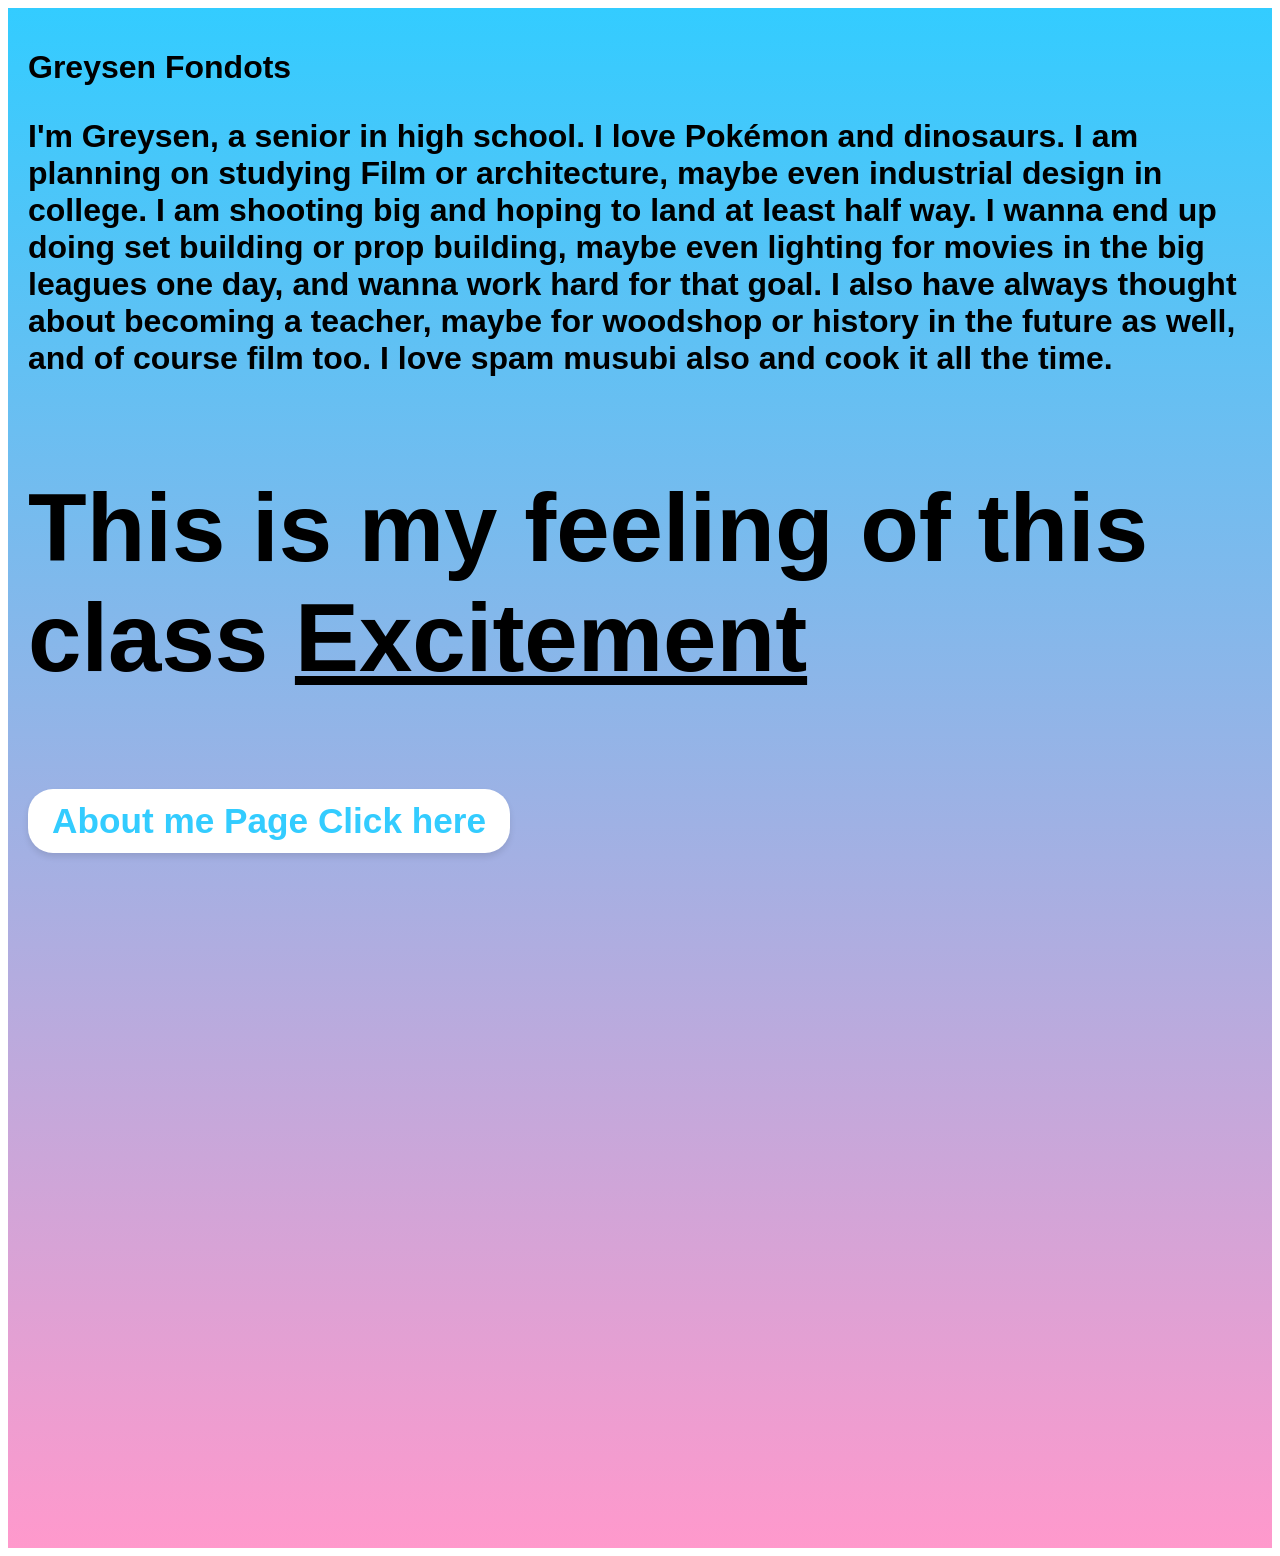
==== index.html @ 89651d62 "Add files via upload" ====
<html>
<head> 
<title>Greysens amazing web</title>
<style>
div {
    height: 1500px;
    background: linear-gradient(to bottom, #33ccff 0%, #ff99cc 100%);
    padding: 20px; /* Adds a clean breathing room around your text */
    font-family: sans-serif; /* Makes the text look clean and modern */
}

/* This turns your link into a beautiful, rounded button */
.my-button {
    background-color: white;       /* White button stands out great on the gradient */
    color: #33ccff;                /* Text color matches the top of your gradient */
    padding: 12px 24px;            /* Gives the button a good size */
    text-decoration: none;         /* Removes the underline */
    display: inline-block;         /* Makes it behave like a real button box */
    border-radius: 25px;           /* Makes the button perfectly rounded */
    font-weight: bold;             /* Makes the text pop */
    font-size: 110%;               /* Makes the text slightly larger */
    box-shadow: 0 4px 6px rgba(0,0,0,0.1); /* Adds a soft 3D shadow underneath */
    transition: 0.2s;              /* Smooth animation when hovered */
}

/* This makes the button lift up slightly when you hover over it */
.my-button:hover {
    transform: translateY(-2px);
    box-shadow: 0 6px 12px rgba(0,0,0,0.15);
    background-color: #f0f0f0;
}
</style>
</head>
<body>
<div>
<h1> Greysen Fondots<h1>
<p>I'm Greysen, a senior in high school. I love Pokémon and dinosaurs. I am planning on studying Film or architecture, maybe even industrial design in college. I am shooting big and hoping to land at least half way. I wanna end up doing set building or prop building, maybe even lighting for movies in the big leagues one day, and wanna work hard for that goal. I also have always thought about becoming a teacher, maybe for woodshop or history in the future as well, and of course film too. I love spam musubi also and cook it all the time.</p>

<p style="font-size:300%;">This is my feeling of this class <u><b>Excitement</b></u></p>

<!-- Change 'aboutme.html' to the exact name of your second file! -->
<a href="about Me.html" class="my-button">About me Page Click here</a>
</div>
</body>
</html>
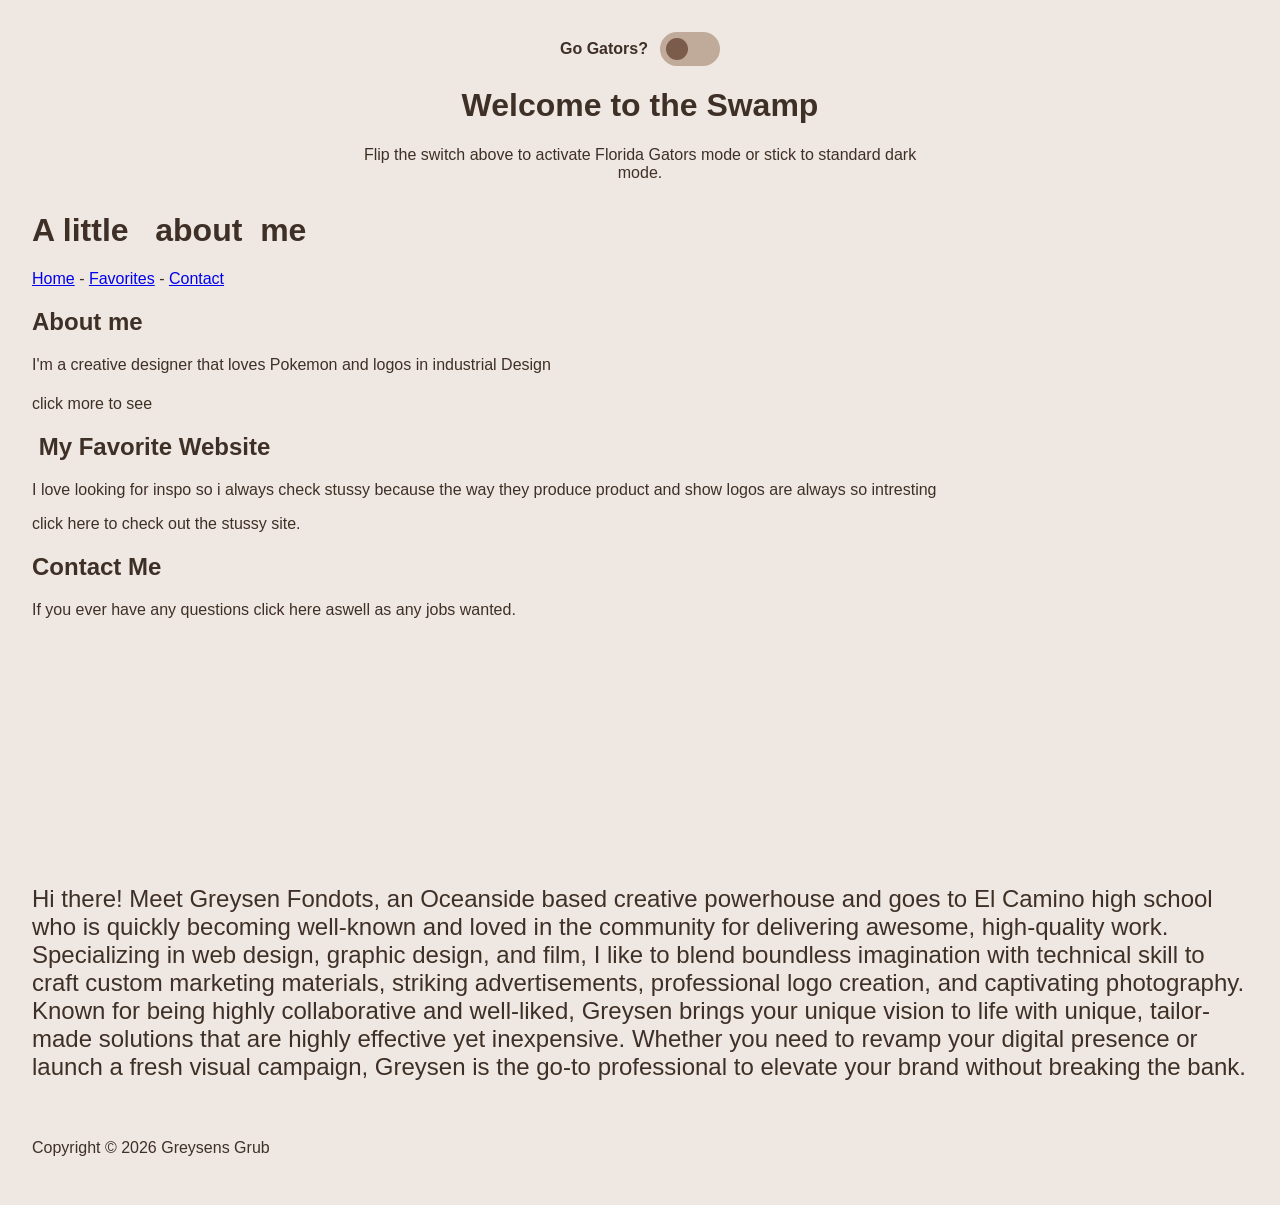
==== commit d5491f97: "Add files via upload new website fixed" ====
--- a/index.html
+++ b/index.html
@@ -1,45 +1,183 @@
-<html>
-<head> 
-<title>Greysens amazing web</title>
-<style>
-div {
-    height: 1500px;
-    background: linear-gradient(to bottom, #33ccff 0%, #ff99cc 100%);
-    padding: 20px; /* Adds a clean breathing room around your text */
-    font-family: sans-serif; /* Makes the text look clean and modern */
-}
+<!DOCTYPE html>
+<html lang="en">
+<head>
+    <meta charset="UTF-8">
+    <meta name="viewport" content="width=device-width, initial-scale=1.0">
+    <title>Greysens Amazing Web Part Two - Gators Toggle</title>
+    <link rel="stylesheet" href="style.css">
+    <style>
+        /* ========================================== 
+           DARK MODE TO GATORS THEME TOGGLE 🐊 
+        ========================================== */
+        /* 1. Default Dark Mode Theme */
+       :root {
+            --bg-primary: #EFE8E2; /* Platinum (Light Background) */
+            --text-primary: #3F3027; /* Old Burgundy (Dark Readable Text) */
+            --toggle-bg: #C0AB9A; /* Tuscany track */
+            --toggle-btn: #7B5C4B; /* Raw Umber knob */
+            --border-color: #C0AB9A;
+            --box-bg: #F7F5F2; /* Pearl for background cards/boxes */
+            --box-text: #171411; /* Eerie Black for text inside boxes */
+        }
+        /* 2. Florida Gators Active Theme */
+        [data-theme="gators"] {
+            --bg-primary: #0021A5; /* Albert Blue */
+            --text-primary: #FA4616; /* Orange Accent */
+            --toggle-bg: #FA4616; /* Orange Toggle Track */
+            --toggle-btn: #FFFFFF; /* White Toggle Button */
+            --border-color: #FA4616;
+            --box-bg: #FA4616;
+            --box-text: #FFFFFF;
+        }
 
-/* This turns your link into a beautiful, rounded button */
-.my-button {
-    background-color: white;       /* White button stands out great on the gradient */
-    color: #33ccff;                /* Text color matches the top of your gradient */
-    padding: 12px 24px;            /* Gives the button a good size */
-    text-decoration: none;         /* Removes the underline */
-    display: inline-block;         /* Makes it behave like a real button box */
-    border-radius: 25px;           /* Makes the button perfectly rounded */
-    font-weight: bold;             /* Makes the text pop */
-    font-size: 110%;               /* Makes the text slightly larger */
-    box-shadow: 0 4px 6px rgba(0,0,0,0.1); /* Adds a soft 3D shadow underneath */
-    transition: 0.2s;              /* Smooth animation when hovered */
-}
+        /* 3. Global Styles */
+        body {
+            background-color: var(--bg-primary);
+            color: var(--text-primary);
+            font-family: Arial, sans-serif;
+            transition: background-color 0.3s ease, color 0.3s ease;
+            margin: 0;
+            padding: 2rem;
+        }
 
-/* This makes the button lift up slightly when you hover over it */
-.my-button:hover {
-    transform: translateY(-2px);
-    box-shadow: 0 6px 12px rgba(0,0,0,0.15);
-    background-color: #f0f0f0;
-}
-</style>
+        .container {
+            text-align: center;
+            max-width: 600px;
+            margin: 0 auto 30px auto;
+        }
+
+        /* 4. Toggle Switch Container */
+        .theme-switch-wrapper {
+            display: flex;
+            align-items: center;
+            justify-content: center;
+            gap: 12px;
+            font-weight: bold;
+            margin-bottom: 20px;
+        }
+
+        .theme-switch {
+            display: inline-block;
+            height: 34px;
+            position: relative;
+            width: 60px;
+        }
+
+        .theme-switch input {
+            display: none;
+        }
+
+        /* 5. The Slider Track */
+        .slider {
+            background-color: var(--toggle-bg);
+            bottom: 0;
+            cursor: pointer;
+            left: 0;
+            position: absolute;
+            right: 0;
+            top: 0;
+            transition: .4s;
+            border-radius: 34px;
+            border: 2px solid var(--border-color);
+        }
+
+        /* 6. The Moving Knob */
+        .slider:before {
+            background-color: var(--toggle-btn);
+            bottom: 4px;
+            content: "";
+            height: 22px;
+            left: 4px;
+            position: absolute;
+            transition: .4s;
+            width: 22px;
+            border-radius: 50%;
+        }
+
+        /* 7. Slider Movement States */
+        input:checked + .slider {
+            background-color: var(--toggle-bg);
+        }
+
+        input:checked + .slider:before {
+            transform: translateX(26px);
+            background-color: var(--toggle-btn);
+        }
+
+
+    </style>
 </head>
 <body>
-<div>
-<h1> Greysen Fondots<h1>
-<p>I'm Greysen, a senior in high school. I love Pokémon and dinosaurs. I am planning on studying Film or architecture, maybe even industrial design in college. I am shooting big and hoping to land at least half way. I wanna end up doing set building or prop building, maybe even lighting for movies in the big leagues one day, and wanna work hard for that goal. I also have always thought about becoming a teacher, maybe for woodshop or history in the future as well, and of course film too. I love spam musubi also and cook it all the time.</p>
 
-<p style="font-size:300%;">This is my feeling of this class <u><b>Excitement</b></u></p>
+    <div class="container">
+        <!-- The Theme Toggle Switch -->
+        <div class="theme-switch-wrapper">
+            <span>Go Gators?</span>
+            <label class="theme-switch" for="checkbox">
+                <input type="checkbox" id="checkbox" />
+                <div class="slider"></div>
+            </label>
+        </div>
 
-<!-- Change 'aboutme.html' to the exact name of your second file! -->
-<a href="about Me.html" class="my-button">About me Page Click here</a>
+        <!-- Sample Page Content -->
+        <h1>Welcome to the Swamp</h1>
+        <p>Flip the switch above to activate Florida Gators mode or stick to standard dark mode.</p>
+    </div>
+
+    <div id="title">
+        <div id="title-box">
+            <h1>A little&nbsp; &nbsp;about&nbsp; me&nbsp; &nbsp; &nbsp;&nbsp;</h1>
+        </div>
+    </div>
+
+    <div id="nav">
+	<a href="index.html" herf="index.html">Home</a> - <a href="Favorites.html">Favorites</a> - <a href="contact.html">Contact</a></div>
+    <div class="onethirdcolumn">
+      <h2>About me&nbsp;</h2>
+      <p>I'm a creative designer that loves Pokemon and logos in industrial Design&nbsp; &nbsp; &nbsp; &nbsp; &nbsp; &nbsp; &nbsp; &nbsp; &nbsp; &nbsp; &nbsp; &nbsp; &nbsp; &nbsp; &nbsp; &nbsp; &nbsp; &nbsp; 
+      <h4></h4></p>
+      <p>click more to see&nbsp; &nbsp; &nbsp; &nbsp; &nbsp; &nbsp; &nbsp; &nbsp; &nbsp; &nbsp; &nbsp; &nbsp; &nbsp; &nbsp; &nbsp; &nbsp; &nbsp; &nbsp; &nbsp; &nbsp;</p>
 </div>
+<div class="onethirdcolumn">
+  <h2>&nbsp;My Favorite Website</h2>
+  <p>I love looking for inspo so i always check stussy because the way they produce product and show logos are always so intresting&nbsp;</p>
+<p>click here to check out the stussy site. <a href="https://stussy.com" style="color: #EFE8E2;">Stussy.com</a> &nbsp; &nbsp; &nbsp;</p>
+</div>
+<div class="onethirdcolumn">
+  <h2>Contact Me&nbsp;</h2>
+  <p>If you ever have any questions click here aswell as any jobs wanted.&nbsp; &nbsp; &nbsp; &nbsp; &nbsp; &nbsp; &nbsp; &nbsp; &nbsp; &nbsp; &nbsp; &nbsp; &nbsp; &nbsp; &nbsp; &nbsp; &nbsp; &nbsp; &nbsp; &nbsp; &nbsp; &nbsp; &nbsp; &nbsp; &nbsp; &nbsp; &nbsp; &nbsp; &nbsp; &nbsp; &nbsp; &nbsp; &nbsp; &nbsp; &nbsp; &nbsp; &nbsp; &nbsp; &nbsp; &nbsp; &nbsp;&nbsp;</p>
+<p>&nbsp;</p>
+</div>
+
+    <div id="content">
+	  <p style="font-size: 1.5rem;"><br>
+      </p>
+	  <p style="font-size: 1.5rem;"><br>
+      </p>
+	  <p style="font-size: 1.5rem;"><br>
+      </p>
+	  <p style="font-size: 1.5rem;"><br>
+      </p>
+	  <p style="font-size: 1.5rem;"> Hi there! Meet Greysen Fondots, an Oceanside based creative powerhouse and goes to El Camino high school who is quickly becoming well-known and loved in the community for delivering awesome, high-quality work. Specializing in web design, graphic design, and film, I like to blend boundless imagination with technical skill to craft custom marketing materials, striking advertisements, professional logo creation, and captivating photography. Known for being highly collaborative and well-liked, Greysen brings your unique vision to life with unique, tailor-made solutions that are highly effective yet inexpensive. Whether you need to revamp your digital presence or launch a fresh visual campaign, Greysen is the go-to professional to elevate your brand without breaking the bank.</p>
+    </div>
+      
+<div style="clear: both;"></div>
+
+    <div id="footer">
+      <p>&nbsp;</p>
+      <p> Copyright &copy; 2026 Greysens Grub </p>
+    </div>
+
+    <!-- JavaScript to handle the toggle state -->
+    <script>
+        const toggleSwitch = document.querySelector('.theme-switch input[type="checkbox"]');
+        toggleSwitch.addEventListener('change', (e) => {
+            if (e.target.checked) {
+                document.documentElement.setAttribute('data-theme', 'gators');
+            } else {
+                document.documentElement.removeAttribute('data-theme');
+            }
+        });
+    </script>
 </body>
 </html>
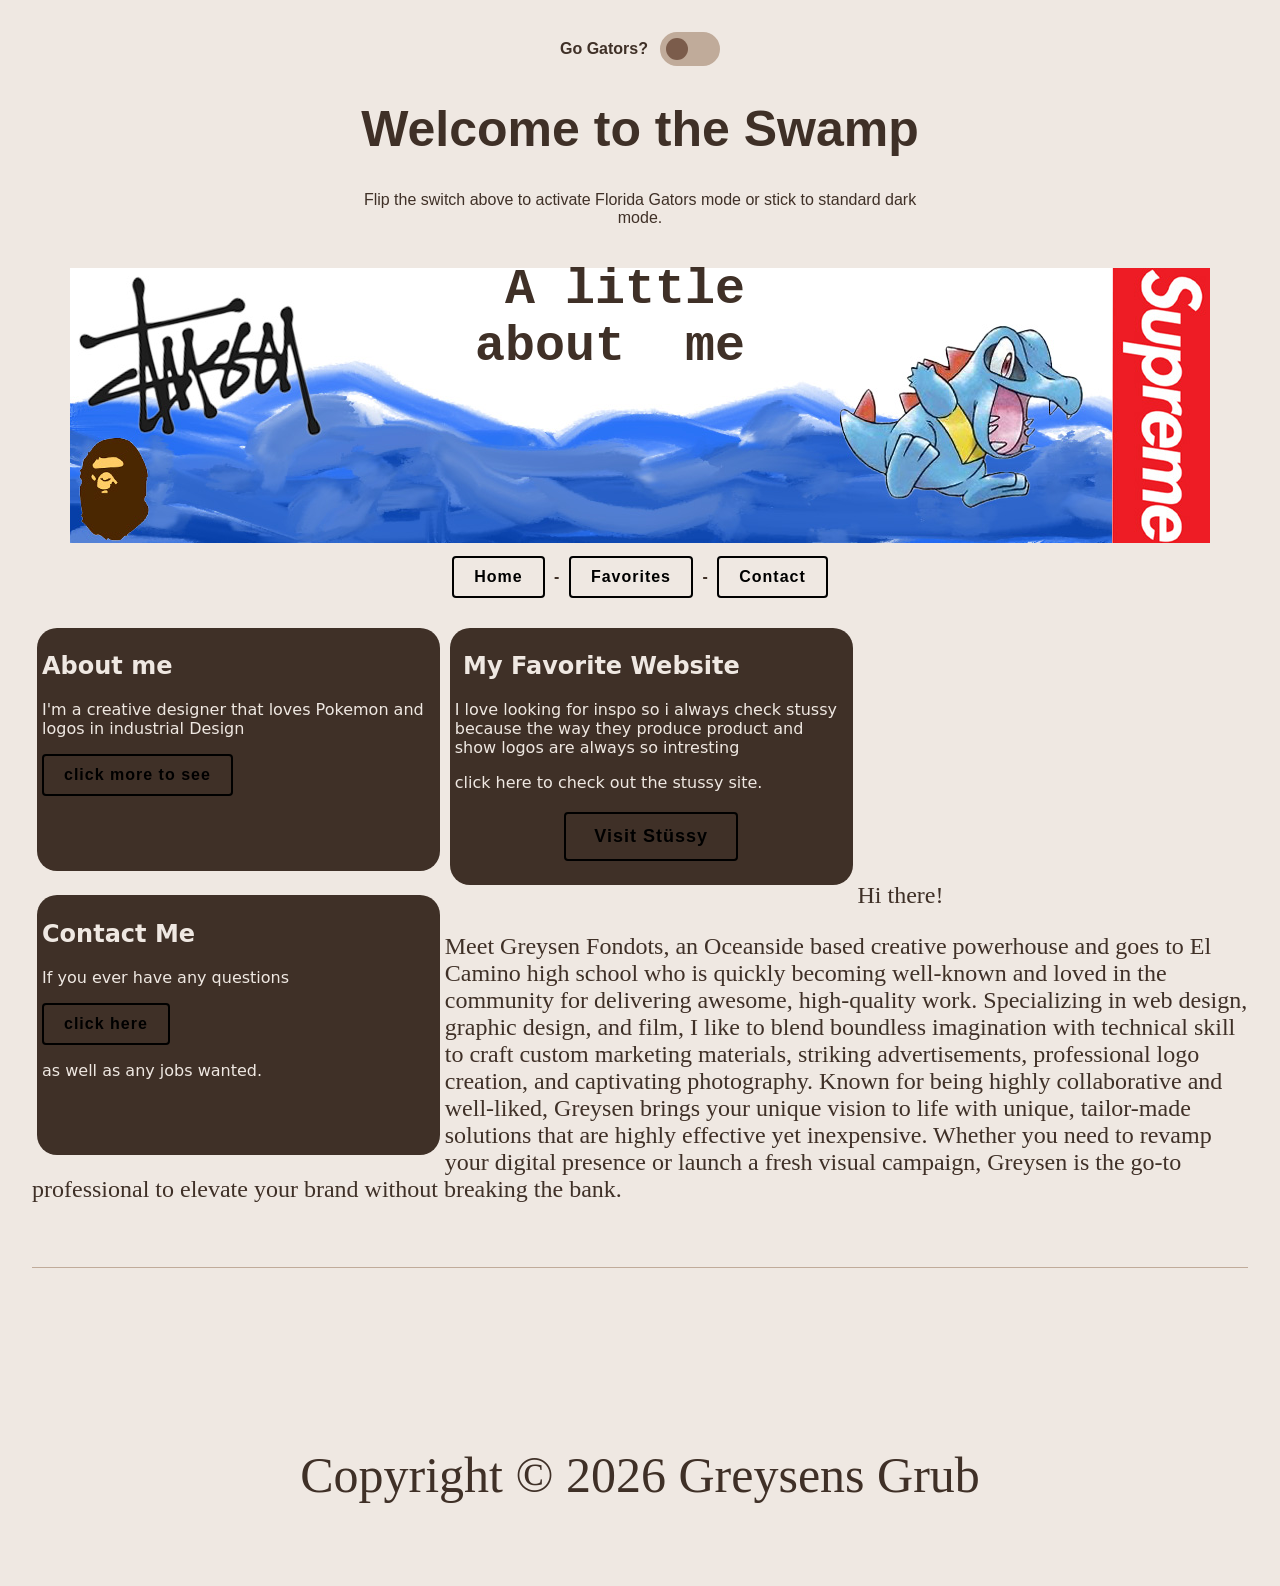
==== commit 09ac850a: "Add files via upload" ====
--- a/index.html
+++ b/index.html
@@ -131,22 +131,39 @@
     </div>
 
     <div id="nav">
-	<a href="index.html" herf="index.html">Home</a> - <a href="Favorites.html">Favorites</a> - <a href="contact.html">Contact</a></div>
-    <div class="onethirdcolumn">
-      <h2>About me&nbsp;</h2>
-      <p>I'm a creative designer that loves Pokemon and logos in industrial Design&nbsp; &nbsp; &nbsp; &nbsp; &nbsp; &nbsp; &nbsp; &nbsp; &nbsp; &nbsp; &nbsp; &nbsp; &nbsp; &nbsp; &nbsp; &nbsp; &nbsp; &nbsp; 
-      <h4></h4></p>
-      <p>click more to see&nbsp; &nbsp; &nbsp; &nbsp; &nbsp; &nbsp; &nbsp; &nbsp; &nbsp; &nbsp; &nbsp; &nbsp; &nbsp; &nbsp; &nbsp; &nbsp; &nbsp; &nbsp; &nbsp; &nbsp;</p>
-</div>
+	<a href="index.html" style="display: inline-block; font-family: sans-serif; font-size: 16px; color: #000000; text-decoration: none; font-weight: bold; border: 2px solid #000000; padding: 10px 20px; border-radius: 4px; letter-spacing: 1px; margin: 5px;">Home</a> - 
+<a href="Favorites.html" style="display: inline-block; font-family: sans-serif; font-size: 16px; color: #000000; text-decoration: none; font-weight: bold; border: 2px solid #000000; padding: 10px 20px; border-radius: 4px; letter-spacing: 1px; margin: 5px;">Favorites</a> - 
+<a href="contact.html" style="display: inline-block; font-family: sans-serif; font-size: 16px; color: #000000; text-decoration: none; font-weight: bold; border: 2px solid #000000; padding: 10px 20px; border-radius: 4px; letter-spacing: 1px; margin: 5px;">Contact</a>
+</div>
+
+
+<div class="onethirdcolumn">
+  <h2>About me&nbsp;</h2>
+  <p>I'm a creative designer that loves Pokemon and logos in industrial Design&nbsp; &nbsp; &nbsp; &nbsp; &nbsp; &nbsp; &nbsp; &nbsp; &nbsp; &nbsp; &nbsp; &nbsp; &nbsp; &nbsp; &nbsp; &nbsp; &nbsp; &nbsp;</p>
+  <p> <a href="about me.html" style="display: inline-block; font-family: sans-serif; font-size: 16px; color: #000000; text-decoration: none; font-weight: bold; border: 2px solid #000000; padding: 10px 20px; border-radius: 4px; letter-spacing: 1px;">click more to see</a> &nbsp;  &nbsp; </p>
+  <p>&nbsp; &nbsp; &nbsp; &nbsp; &nbsp; &nbsp; &nbsp; &nbsp; &nbsp; &nbsp; &nbsp; &nbsp; &nbsp; &nbsp; &nbsp; &nbsp; &nbsp; &nbsp; &nbsp; &nbsp; &nbsp; &nbsp; &nbsp; &nbsp; &nbsp; &nbsp; &nbsp; &nbsp; &nbsp; &nbsp; &nbsp; &nbsp; &nbsp; &nbsp; &nbsp; &nbsp; &nbsp; &nbsp; &nbsp; &nbsp; &nbsp; &nbsp; &nbsp; &nbsp; &nbsp; &nbsp; &nbsp; &nbsp; &nbsp; &nbsp; &nbsp; &nbsp; &nbsp; &nbsp; &nbsp; &nbsp; &nbsp; &nbsp; &nbsp; &nbsp; &nbsp; &nbsp; &nbsp; &nbsp; &nbsp; &nbsp; &nbsp; &nbsp; &nbsp; &nbsp;&nbsp;</p>
+</div>
+
 <div class="onethirdcolumn">
   <h2>&nbsp;My Favorite Website</h2>
   <p>I love looking for inspo so i always check stussy because the way they produce product and show logos are always so intresting&nbsp;</p>
-<p>click here to check out the stussy site. <a href="https://stussy.com" style="color: #EFE8E2;">Stussy.com</a> &nbsp; &nbsp; &nbsp;</p>
-</div>
+  <p>click here to check out the stussy site.</p>
+  <div style="text-align: center; margin-top: 20px;">
+    <a href="https://stussy.com" target="_blank" style="display: inline-block; font-family: sans-serif; font-size: 18px; color: #000000; text-decoration: none; font-weight: bold; border: 2px solid #000000; padding: 12px 28px; border-radius: 4px; letter-spacing: 1px;">
+      Visit Stüssy
+    </a>
+  </div> 
+  &nbsp; &nbsp; &nbsp;
+</div>
+
 <div class="onethirdcolumn">
   <h2>Contact Me&nbsp;</h2>
-  <p>If you ever have any questions click here aswell as any jobs wanted.&nbsp; &nbsp; &nbsp; &nbsp; &nbsp; &nbsp; &nbsp; &nbsp; &nbsp; &nbsp; &nbsp; &nbsp; &nbsp; &nbsp; &nbsp; &nbsp; &nbsp; &nbsp; &nbsp; &nbsp; &nbsp; &nbsp; &nbsp; &nbsp; &nbsp; &nbsp; &nbsp; &nbsp; &nbsp; &nbsp; &nbsp; &nbsp; &nbsp; &nbsp; &nbsp; &nbsp; &nbsp; &nbsp; &nbsp; &nbsp; &nbsp;&nbsp;</p>
-<p>&nbsp;</p>
+  <p>If you ever have any questions </p>
+  <p style="margin-top: 15px;">
+    <a href="contact.html" style="display: inline-block; font-family: sans-serif; font-size: 16px; color: #000000; text-decoration: none; font-weight: bold; border: 2px solid #000000; padding: 10px 20px; border-radius: 4px; letter-spacing: 1px;">click here</a>
+  </p>
+  <p>as well as any jobs wanted.&nbsp; &nbsp; &nbsp; &nbsp; &nbsp; &nbsp; &nbsp; &nbsp; &nbsp; &nbsp; &nbsp; &nbsp; &nbsp; &nbsp; &nbsp; &nbsp; &nbsp; &nbsp; &nbsp; &nbsp; &nbsp; &nbsp; &nbsp; &nbsp; &nbsp; &nbsp; &nbsp; &nbsp; &nbsp; &nbsp; &nbsp; &nbsp; &nbsp; &nbsp; &nbsp; &nbsp; &nbsp; &nbsp; &nbsp; &nbsp; &nbsp;&nbsp;</p>
+  <p>&nbsp;</p>
 </div>
 
     <div id="content">
@@ -158,7 +175,9 @@
       </p>
 	  <p style="font-size: 1.5rem;"><br>
       </p>
-	  <p style="font-size: 1.5rem;"> Hi there! Meet Greysen Fondots, an Oceanside based creative powerhouse and goes to El Camino high school who is quickly becoming well-known and loved in the community for delivering awesome, high-quality work. Specializing in web design, graphic design, and film, I like to blend boundless imagination with technical skill to craft custom marketing materials, striking advertisements, professional logo creation, and captivating photography. Known for being highly collaborative and well-liked, Greysen brings your unique vision to life with unique, tailor-made solutions that are highly effective yet inexpensive. Whether you need to revamp your digital presence or launch a fresh visual campaign, Greysen is the go-to professional to elevate your brand without breaking the bank.</p>
+	  <p style="font-size: 1.5rem;">&nbsp;</p>
+	  <p style="font-size: 1.5rem;"> Hi there!&nbsp;</p>
+	  <p style="font-size: 1.5rem;">Meet Greysen Fondots, an Oceanside based creative powerhouse and goes to El Camino high school who is quickly becoming well-known and loved in the community for delivering awesome, high-quality work. Specializing in web design, graphic design, and film, I like to blend boundless imagination with technical skill to craft custom marketing materials, striking advertisements, professional logo creation, and captivating photography. Known for being highly collaborative and well-liked, Greysen brings your unique vision to life with unique, tailor-made solutions that are highly effective yet inexpensive. Whether you need to revamp your digital presence or launch a fresh visual campaign, Greysen is the go-to professional to elevate your brand without breaking the bank.</p>
     </div>
       
 <div style="clear: both;"></div>
@@ -179,5 +198,47 @@
             }
         });
     </script>
+	<script>
+// Open the Modal
+function openModal() {
+  document.getElementById("myModal").style.display = "block";
+}
+
+// Close the Modal
+function closeModal() {
+  document.getElementById("myModal").style.display = "none";
+}
+
+var slideIndex = 1;
+showSlides(slideIndex);
+
+// Next/previous controls
+function plusSlides(n) {
+  showSlides(slideIndex += n);
+}
+
+// Thumbnail image controls
+function currentSlide(n) {
+  showSlides(slideIndex = n);
+}
+
+function showSlides(n) {
+  var i;
+  var slides = document.getElementsByClassName("mySlides");
+  var dots = document.getElementsByClassName("demo");
+  var captionText = document.getElementById("caption");
+  if (n > slides.length) {slideIndex = 1}
+  if (n < 1) {slideIndex = slides.length}
+  for (i = 0; i < slides.length; i++) {
+    slides[i].style.display = "none";
+  }
+  for (i = 0; i < dots.length; i++) {
+    dots[i].className = dots[i].className.replace(" active", "");
+  }
+  slides[slideIndex-1].style.display = "block";
+  dots[slideIndex-1].className += " active";
+  captionText.innerHTML = dots[slideIndex-1].alt;
+}
+</script>
 </body>
 </html>
--- a/style.css
+++ b/style.css
@@ -0,0 +1,177 @@
+@charset "UTF-8";
+/* CSS Document */
+
+
+        /* 3. Global Styles */
+        body {
+    background-color: var(--bg-primary);
+    color: var(--text-primary);
+    font-family: Arial, sans-serif;
+    transition: background-color 0.3s ease, color 0.3s ease;
+    margin-top: auto;
+    margin-right: auto;
+    margin-left: auto;
+    margin-bottom: auto;
+    padding: 2rem;
+    top: auto;
+        }
+
+        .container {
+            text-align: center;
+            max-width: 600px;
+            margin: 0 auto 30px auto;
+        }
+
+        /* 4. Toggle Switch Container */
+        .theme-switch-wrapper {
+            display: flex;
+            align-items: center;
+            justify-content: center;
+            gap: 12px;
+            font-weight: bold;
+            margin-bottom: 20px;
+        }
+
+        .theme-switch {
+            display: inline-block;
+            height: 34px;
+            position: relative;
+            width: 60px;
+        }
+
+        .theme-switch input {
+            display: none;
+        }
+
+        /* 5. The Slider Track */
+        .slider {
+            background-color: var(--toggle-bg);
+            bottom: 0;
+            cursor: pointer;
+            left: 0;
+            position: absolute;
+            right: 0;
+            top: 0;
+            transition: .4s;
+            border-radius: 34px;
+            border: 2px solid var(--border-color);
+        }
+
+        /* 6. The Moving Knob */
+        .slider:before {
+            background-color: var(--toggle-btn);
+            bottom: 4px;
+            content: "";
+            height: 22px;
+            left: 4px;
+            position: absolute;
+            transition: .4s;
+            width: 22px;
+            border-radius: 50%;
+        }
+
+        /* 7. Slider Movement States */
+        input:checked + .slider {
+            background-color: var(--toggle-bg);
+        }
+
+        input:checked + .slider:before {
+            transform: translateX(26px);
+            background-color: var(--toggle-btn);
+        }
+
+body {
+  background-color: gray;
+}
+h1{ text-align: center;
+font-size: 50px;
+
+}
+h3{ 
+font-size: 70px;
+
+}
+body {
+   background-image: url("grey.jpeg");
+background-size: 2000px;
+
+
+}
+ul {font-size: 36px;}
+#title {
+  font-family: "Courier New", Courier, monospace;
+	background-image: url("images/hero.jpg");
+		background-repeat: no-repeat;
+	background-position: center;
+	height: 290px
+}
+        #title-box {
+       margin-top: auto;
+            max-width: 400px;
+            margin:auto;
+            text-align: center;
+    
+            transition: background-color 0.3s ease, color 0.3s ease;
+        }
+
+#nav {
+  font-family: Impact, Haettenschweiler, "Arial Narrow Bold", sans-serif;
+	        text-align: center;
+            margin-bottom: 20px;
+            font-weight: bold;
+      
+}
+
+#content {
+    font-family: Papyrus, "Palatino Linotype", fantasy;
+    max-width: 1800px;
+    margin: 0 auto;
+    font-size: 18px;
+}
+
+        #content img {
+            max-width: 100%;
+            height: auto;
+            
+            margin: 15px 0;
+        }
+
+#footer {
+  font-family: Luminari, "Apple Chancery", fantasy;
+	     text-align: center;
+            margin-top: 40px;
+            padding-top: 20px;
+            border-top: 1px solid var(--border-color);
+	font-size: 50px;
+}.onethirdcolumn {
+    font-family: Segoe, "Segoe UI", "DejaVu Sans", "Trebuchet MS", Verdana, sans-serif;
+    color: #EFE8E2;
+    background-color: #3F3027;
+	margin: 5px;
+	padding: 5px;
+	float: left;
+	width: 32.3%;
+	height: 30%;
+	
+  border-radius: 20px; /* Adjust the number of pixels to change the roundness */
+
+}
+a:link {
+  color: #7B5C4B; /* Raw Umber (Rich Brown) */
+}
+
+/* visited link */
+a:visited {
+  color: #3F3027; /* Old Burgundy (Darker, subtle brown) */
+}
+
+/* mouse over link */
+a:hover {
+  color: #171411; /* Eerie Black (Deep accent pop) */
+  text-decoration: underline;
+}
+
+/* selected link */
+a:active {
+  color: #C0AB9A; /* Tuscany (Muted transition tone) */
+}
